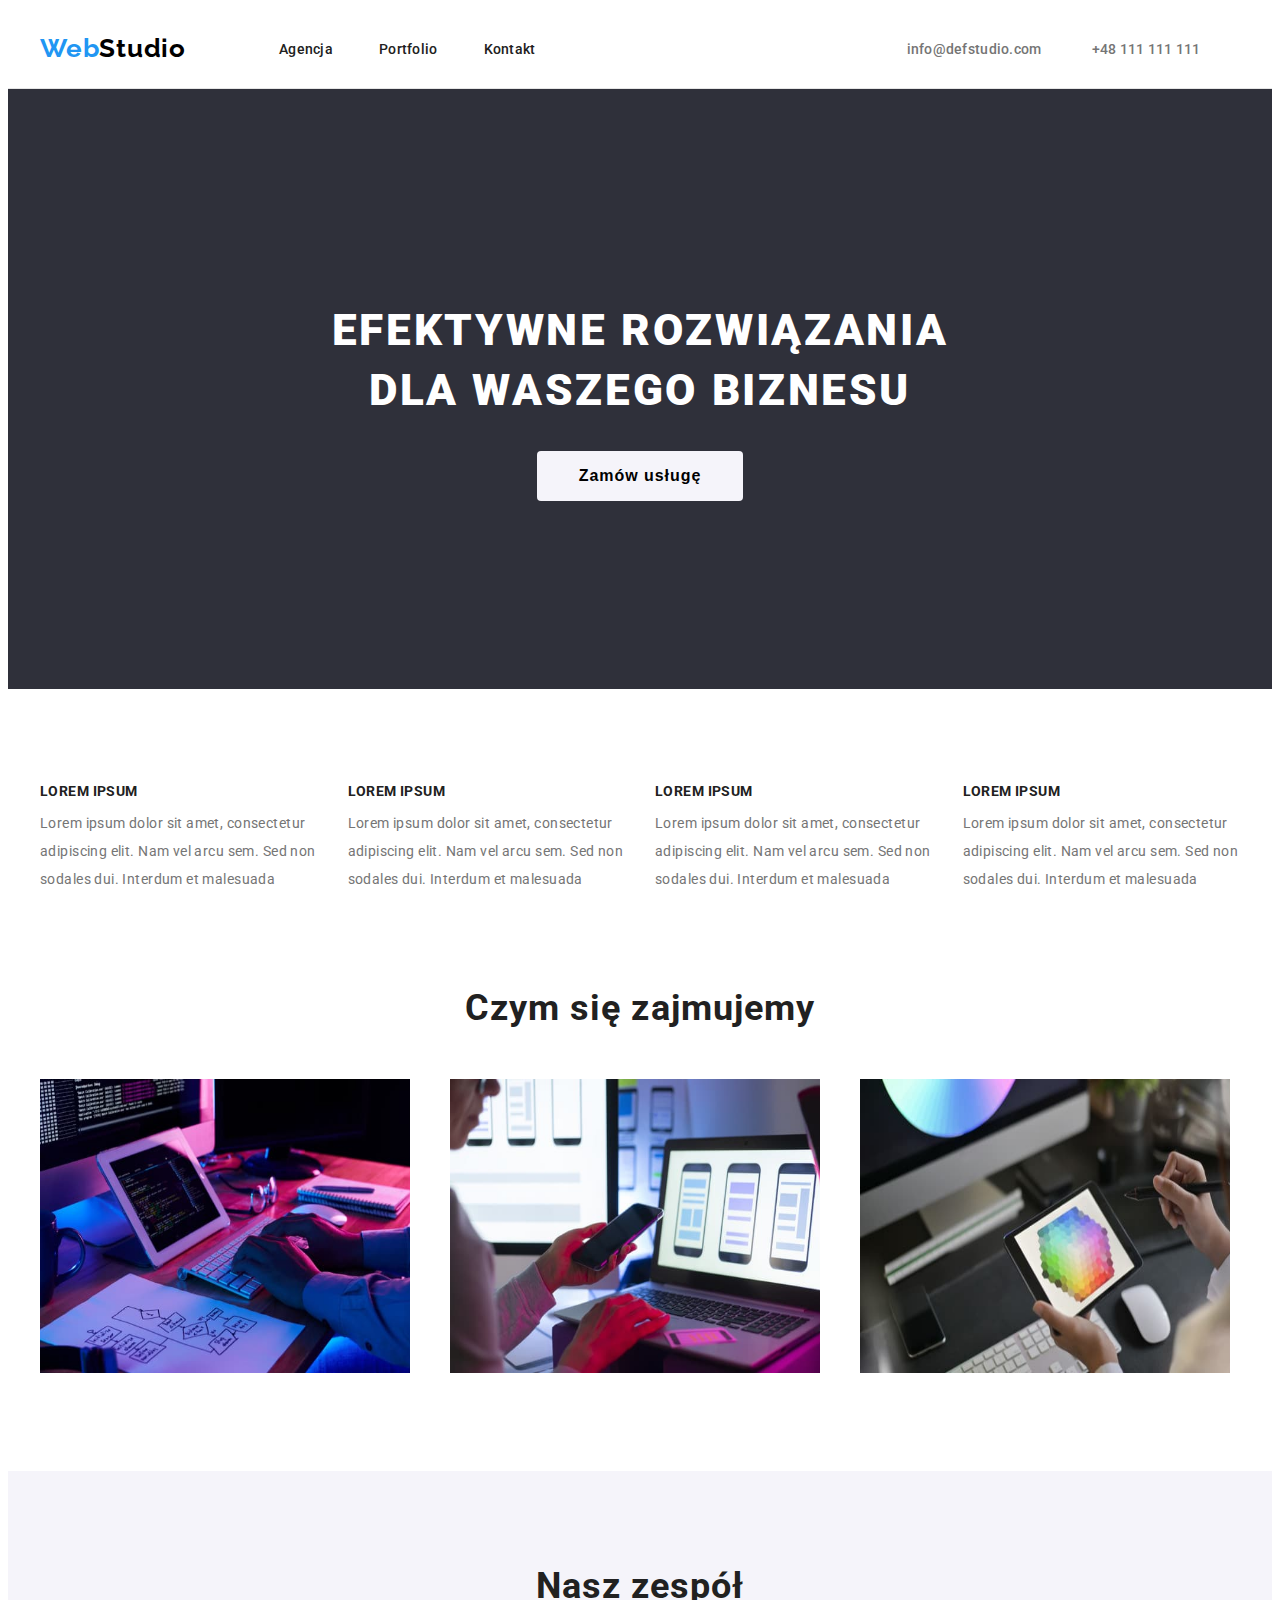
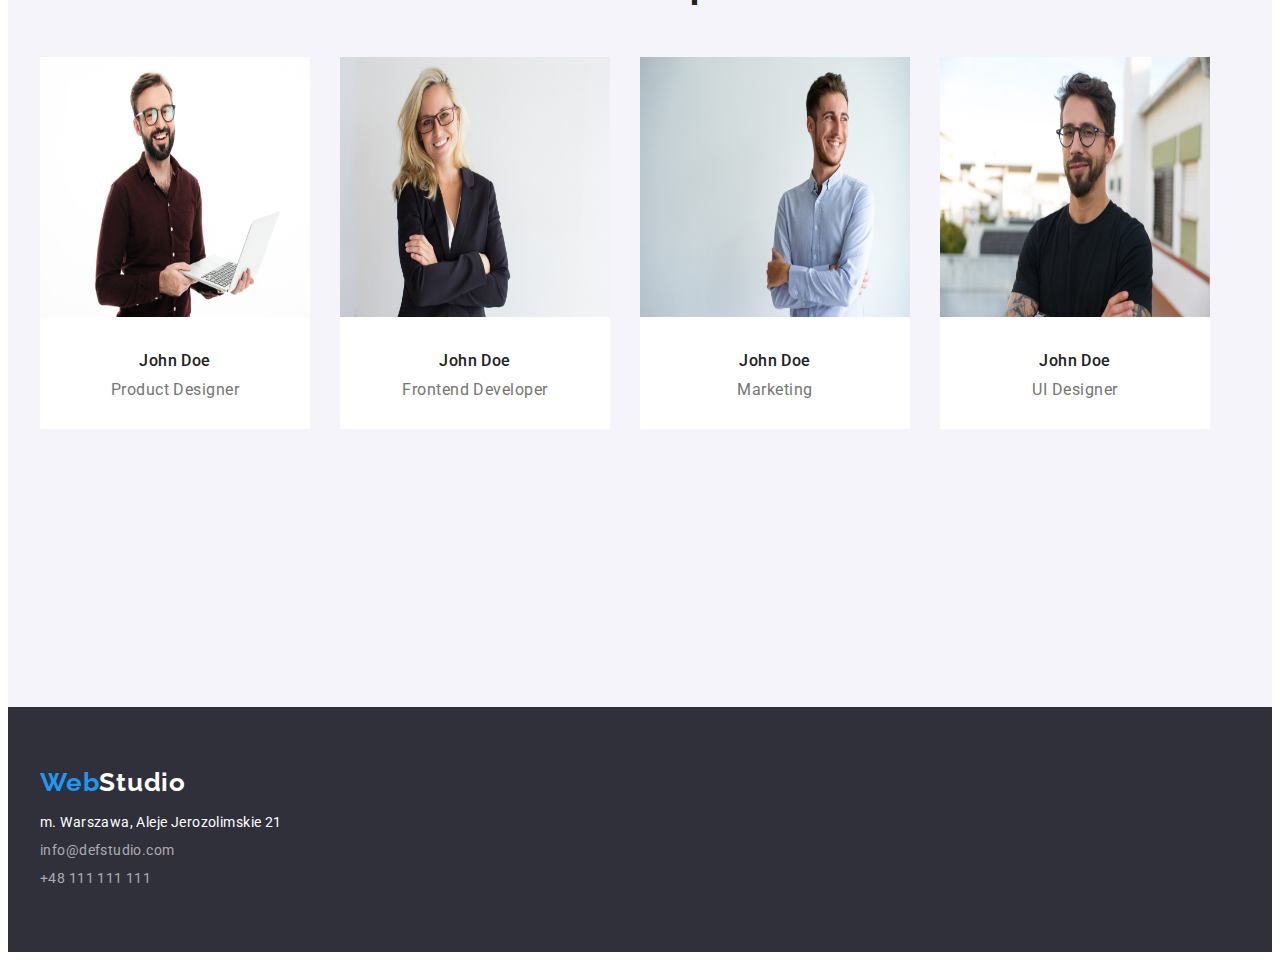
==== index.html @ e66262eb "feat: init" ====
<!DOCTYPE html>
<html lang="pl">
  <head>
    <meta charset="UTF-8" />
    <meta http-equiv="X-UA-Compatible" content="IE=edge" />
    <meta name="viewport" content="width=device-width, initial-scale=1.0" />
    <link rel="preconnect" href="https://fonts.googleapis.com" />
    <link rel="preconnect" href="https://fonts.gstatic.com" crossorigin />
    <link
      href="https://fonts.googleapis.com/css2?family=Raleway:wght@700&family=Roboto:wght@400;500;700;900&display=swap"
      rel="stylesheet"
    />
    <link
      rel="stylesheet"
      href="https://cdnjs.cloudflare.com/ajax/libs/modern-normalize/1.1.0/modern-normalize.min.css"
      integrity="sha512-wpPYUAdjBVSE4KJnH1VR1HeZfpl1ub8YT/NKx4PuQ5NmX2tKuGu6U/JRp5y+Y8XG2tV+wKQpNHVUX03MfMFn9Q=="
      crossorigin="anonymous"
      referrerpolicy="no-referrer"
    />
    <link rel="stylesheet" href="./css/styles.css" />
    <title>HTML i CSS - Trzecie zadanie domowe</title>
  </head>
  <body>
    <!-- Nagłówek -->
    <header>
      <div class="container container-header">
        <a class="logo non-decoration" href="index.html"
          ><span>Web</span><span class="logo-second-part">Studio</span></a
        >

        <nav>
          <ul class="main-menu">
            <li class="item"><a class="link non-decoration" href="">Agencja</a></li>
            <li class="item">
              <a class="link non-decoration" href="portfolio.html">Portfolio</a>
            </li>
            <li class="item"><a class="link non-decoration" href="">Kontakt</a></li>
          </ul>
        </nav>
        <ul class="header-phone-email">
          <li class="item">
            <a class="link non-decoration" href="mailto:info@devstudio.com">info@defstudio.com</a>
          </li>
          <li class="item">
            <a class="link non-decoration" href="tel:+48111111111">+48 111 111 111</a>
          </li>
        </ul>
      </div>
    </header>

    <main>
      <!-- Sekcja główna -->
      <section class="section container-solutions">
        <div class="container">
          <div class="solutions-text-field">
            <h1 class="for-your-business">EFEKTYWNE ROZWIĄZANIA DLA WASZEGO BIZNESU</h1>
          </div>
          <button class="button-zu" type="button">Zamów usługę</button>
        </div>
      </section>
      <section class="section">
        <div class="container">
          <!-- Nasze atuty-->
          <ul class="description gird-solutions">
            <li class="item">
              <h3 class="points-description">Lorem ipsum</h3>
              <p>
                Lorem ipsum dolor sit amet, consectetur adipiscing elit. Nam vel arcu sem. Sed non
                sodales dui. Interdum et malesuada
              </p>
            </li>
            <li class="item">
              <h3 class="points-description">Lorem ipsum</h3>
              <p>
                Lorem ipsum dolor sit amet, consectetur adipiscing elit. Nam vel arcu sem. Sed non
                sodales dui. Interdum et malesuada
              </p>
            </li>
            <li class="item">
              <h3 class="points-description">Lorem ipsum</h3>
              <p>
                Lorem ipsum dolor sit amet, consectetur adipiscing elit. Nam vel arcu sem. Sed non
                sodales dui. Interdum et malesuada
              </p>
            </li>
            <li class="item">
              <h3 class="points-description">Lorem ipsum</h3>
              <p>
                Lorem ipsum dolor sit amet, consectetur adipiscing elit. Nam vel arcu sem. Sed non
                sodales dui. Interdum et malesuada
              </p>
            </li>
          </ul>
        </div>
      </section>
      <!-- Czym się zajmujemy -->
      <section class="section container-what-we-do">
        <div class="container">
          <h2 class="our-team-and-what-we-do">Czym się zajmujemy</h2>
          <ul class="gird-what-we-do">
            <li class="item">
              <img
                src="images/tablet-keyboard.jpg"
                alt="zdjęcie osoby piszącej na bezprzewodowej klawiaturze podłączonej do tableta"
                width="370"
                height="294"
              />
            </li>
            <li class="item">
              <img
                src="images/laptop-and-phone.jpg"
                alt="zdjęcie osoby siedzącej przed komputerem i patrzącej w ekran telefonu komórkowego"
                width="370"
                height="294"
              />
            </li>
            <li class="item">
              <img
                src="images/tablet.jpg"
                alt="zdjęcie osoby trzymającej tablet"
                width="370"
                height="294"
              />
            </li>
          </ul>
        </div>
      </section>
      <!-- Nasz zespół -->
      <section class="section container-our-team">
        <div class="container">
          <h2 class="our-team-and-what-we-do">Nasz zespół</h2>
          <ul class="team-members-specialties gird-our-team">
            <li class="item">
              <figure class="m-zero">
                <img
                  src="images/photo-product-designer.jpg"
                  alt="zdjęcie pierwszego członka zespołu"
                  width="270"
                  height="260"
                />
                <figcaption>
                  <h4 class="names-team-members">John Doe</h4>
                  <p class="names-team-members-descirption">Product Designer</p>
                </figcaption>
              </figure>
            </li>
            <li class="item">
              <figure class="m-zero">
                <img
                  src="images/photo-frontend-developer.jpg"
                  alt="zdjęcie drugiego członka zespołu"
                  width="270"
                  height="260"
                />
                <figcaption>
                  <h4 class="names-team-members">John Doe</h4>
                  <p class="names-team-members-descirption">Frontend Developer</p>
                </figcaption>
              </figure>
            </li>
            <li class="item">
              <figure class="m-zero">
                <img
                  src="images/photo-marketing.jpg"
                  alt="zdjęcie trzeciego członka zespołu"
                  width="270"
                  height="260"
                />
                <figcaption>
                  <h4 class="names-team-members">John Doe</h4>
                  <p class="names-team-members-descirption">Marketing</p>
                </figcaption>
              </figure>
            </li>
            <li class="item">
              <figure class="m-zero">
                <img
                  src="images/photo-ui-designer.jpg"
                  alt="zdjęcie czwartego członka zespołu"
                  width="270"
                  height="260"
                />
                <figcaption>
                  <h4 class="names-team-members">John Doe</h4>
                  <p class="names-team-members-descirption">UI Designer</p>
                </figcaption>
              </figure>
            </li>
          </ul>
        </div>
      </section>
    </main>
    <!-- Stopka -->
    <footer class="footer-container">
      <div class="container">
        <a class="logo non-decoration" href="index.html"
          ><span>Web</span><span class="logo-second-part-alternative">Studio</span></a
        >

        <address class="address-footer">
          <p>m. Warszawa, Aleje Jerozolimskie 21</p>
          <ul class="footer-phone-email">
            <li>
              <p>
                <a class="link non-decoration" href="mailto:info@devstudio.com"
                  >info@defstudio.com</a
                >
              </p>
            </li>
            <li>
              <p><a class="link non-decoration" href="tel:+48111111111">+48 111 111 111</a></p>
            </li>
          </ul>
        </address>
      </div>
    </footer>
  </body>
</html>
---- css/styles.css ----
:root {
  --primary-color: #212121;
  --bg: #2f303a;
  --bg-second: #f5f4fa;
  --highlight: #ffffff;
  --lowlight: #000000;
  --logo-first-part-color: #2196f3;
  --logo-second-part-color: var(--lowlight);
  --logo-second-part-color-alternative: var(--highlight);
  --hover-color: var(--logo-first-part-color);
  --focus-color: var(--logo-first-part-color);
  --desciption: #757575;
  --phone-mail-header-color: var(--desciption);
  --phone-mail-foother-color: rgba(255, 255, 255, 0.6);
  --button-shadow: rgba(0, 0, 0, 0.15);
  --box-shadow-1: rgba(0, 0, 0, 0.1);
  --box-shadow-2: rgba(0, 0, 0, 0.08);
  --box-shadow-3: rgba(0, 0, 0, 0.12);
  --bg-inside-button: var(--bg-second);
}

body {
  font-family: 'Roboto', 'Arial', sans-serif;
  color: var(--primary-color);
}

p {
  margin: 0 auto;
  padding: 0;
}
h1 {
  margin: 0 auto;
  padding: 0;
}
h2 {
  margin: 0 auto;
  padding: 0;
}
h3 {
  margin: 0 auto;
  padding: 0;
}
h4 {
  margin: 0 auto;
  padding: 0;
}
h5 {
  margin: 0 auto;
  padding: 0;
}
ul {
  margin: 0;
  padding: 0;
  list-style: none;
}
header {
  border-bottom: 1px solid #e5e5e5;
}
.m-zero {
  margin: 0;
}

.container {
  max-width: 1200px;
  margin: 0 auto;
}

.section {
  padding: 94px 0;
}

.container-header {
  display: flex;
  align-items: center;
  height: 80px;
}

.container-solutions {
  padding-top: 212px;
  padding-bottom: 188px;
  background: var(--bg);
}

.container-what-we-do {
  padding-top: 0;
}
.container-our-team {
  background: var(--bg-second);
  height: 648px;
}

.container-portfolio {
  padding-top: 50px;
}

.footer-container {
  background: var(--bg);
  padding: 60px 0;
}

/* usunięcie podkreśleń w odnośnikach */
.non-decoration {
  text-decoration: none;
}

/* definicja czcionki napisu WebStudio oraz barwy pierwszej cześci tego napisu */
.logo {
  font-family: 'Raleway';
  font-style: normal;
  font-weight: 700;
  font-size: 26px;
  line-height: 1.192;
  letter-spacing: 0.03em;
  color: var(--logo-first-part-color);
}

/* definicja barwy drugiej cześci napisu WebStudio umieszczonego w nagłówku strony */
.logo-second-part {
  color: var(--logo-second-part-color);
}

/* definicja barwy drugiej cześci napisu WebStudio umieszczonego w stopce strony */
.logo-second-part-alternative {
  color: var(--logo-second-part-color-alternative);
}

.main-menu {
  display: flex;
  margin-left: 93px;
}

.main-menu > .item:not(:last-child) {
  margin-right: 46px;
}

.portfolio-menu {
  display: flex;
  margin-top: 174px;
  justify-content: center;
}
.portfolio-menu > .item:not(:last-child) {
  margin-right: 8px;
}

/* kolorystyka linków w nawigacji */
.main-menu .link {
  font-weight: 500;
  font-size: 14px;
  line-height: 1.143;
  letter-spacing: 0.02em;
  color: var(--primary-color);
}
.main-menu .link:hover {
  color: var(--hover-color);
}
.main-menu .link:focus {
  color: var(--focus-color);
}

.header-phone-email {
  display: flex;
  margin-left: 371px;
}
.header-phone-email > .item:not(:last-child) {
  margin-right: 50px;
}

.solutions-text-field {
  max-width: 696px;
  display: block;
  margin: 0 auto;
}

.gird-solutions {
  list-style: none;
  padding: 0;
  display: flex;
  flex-wrap: wrap;
  gap: 30px;
}

.gird-solutions .item {
  flex-basis: calc((100% - 3 * 30px) / 4);
}
.gird-what-we-do {
  list-style: none;
  padding: 0;
  display: flex;
  flex-wrap: wrap;
  gap: 30px;
  margin-top: 50px;
}

.gird-what-we-do .item {
  flex-basis: calc((100% - 2 * 30px) / 3);
}

.gird-our-team {
  list-style: none;
  padding: 0;
  display: flex;
  flex-wrap: wrap;
  gap: 30px;
  margin-top: 50px;
}

.gird-our-team .item {
  flex-basis: calc((100% - 3 * 30px) / 4);
  max-width: 270px;
}

.gird-porfolio {
  list-style: none;
  padding: 0;
  display: flex;
  flex-wrap: wrap;
  gap: 30px;
}

.gird-portfolio .item {
  flex-basis: calc((100% - 2 * 30px) / 3);
  max-width: 370px;
}

/* definicja czcionki telefonu i e-maila w nagłówku strony */
.header-phone-email .link {
  font-weight: 500;
  font-size: 14px;
  line-height: 1.143;
  letter-spacing: 0.02em;
  color: var(--phone-mail-header-color);
}
/* reakcja linków telefon i e-mail w nagłówku strony */
.header-phone-email .link:hover {
  color: var(--hover-color);
}
.header-phone-email .link:focus {
  color: var(--focus-color);
}

/* kolorystyka linków telefon i e-mail w stopce strony */
.footer-phone-email .link {
  color: var(--phone-mail-foother-color);
}
.footer-phone-email .link:hover {
  color: var(--hover-color);
}
.footer-phone-email .link:focus {
  color: var(--focus-color);
}

/* definicje czcionek do opisów */
.description {
  font-size: 14px;
  line-height: 2;
  letter-spacing: 0.03em;
  color: var(--desciption);
}

.team-members-specialties {
  font-size: 16px;
  line-height: 1.188;
  text-align: center;
  letter-spacing: 0.03em;
  color: var(--desciption);
}
.team-members-specialties .item {
  background: var(--highlight);
}

.portfolio-type-project {
  font-size: 16px;
  line-height: 1.875;
  letter-spacing: 0.03em;
  color: var(--desciption);
}
.portfolio-type-project .item {
  border-bottom: 1px solid #eeeeee;
}
/* tło wykorzystywane na stronie głównej i stopce */
.background {
  background: var(--bg);
}
.background-second {
  background: var(--bg-second);
}
/* definicja przycisku "Zamów usługę" */
.button-zu {
  background-color: var(--bg-inside-button);
  border: none;
  padding: 10px 42px;
  text-align: center;
  font-weight: 700;
  font-size: 16px;
  line-height: 1.875;
  letter-spacing: 0.06em;
  border-radius: 4px;
  cursor: pointer;
  display: block;
  margin: 30px auto 0px;
}
.button-zu:hover {
  background: var(--hover-color);
  box-shadow: 0px 4px 4px var(--button-shadow);
  color: var(--highlight);
}
.button-zu:focus {
  background: var(--focus-color);
  box-shadow: 0px 4px 4px var(--button-shadow);
  color: var(--highlight);
}

/* definicja czcionki użytej w filtrze "Porfolio" */
.button-po {
  background-color: var(--bg-inside-button);
  border: none;
  padding: 6px 22px;
  text-align: center;
  font-weight: 500;
  font-size: 16px;
  line-height: 1.625;
  letter-spacing: 0.03em;
  border-radius: 4px;
  cursor: pointer;
}
.button-po:hover {
  background: var(--hover-color);
  box-shadow: 0px 3px 1px var(--box-shadow-1), 0px 1px 2px var(--box-shadow-2),
    0px 2px 2px var(--box-shadow-3);
  color: var(--highlight);
}
.button-po:focus {
  background: var(--focus-color);
  box-shadow: 0px 3px 1px var(--box-shadow-1), 0px 1px 2px var(--box-shadow-2),
    0px 2px 2px var(--box-shadow-3);
  color: var(--highlight);
}

/* ustawienia użytych na stronie nagłówków */
.for-your-business {
  font-weight: 900;
  font-size: 44px;
  line-height: 1.363;
  text-align: center;
  letter-spacing: 0.06em;
  text-transform: uppercase;
  color: var(--highlight);
}
.our-team-and-what-we-do {
  font-weight: 700;
  font-size: 36px;
  line-height: 1.167;
  text-align: center;
  letter-spacing: 0.03em;
}
.points-description {
  font-weight: 700;
  font-size: 14px;
  line-height: 1.143;
  letter-spacing: 0.03em;
  text-transform: uppercase;
  color: var(--primary-color);
  margin-bottom: 10px;
}
.names-team-members {
  font-weight: 500;
  font-size: 16px;
  line-height: 1.188;
  text-align: center;
  letter-spacing: 0.03em;
  color: var(--primary-color);
  margin-top: 30px;
}

.names-team-members-descirption {
  margin: 10px auto 30px;
}

.portfolio-name-project {
  font-weight: 700;
  font-size: 18px;
  line-height: 2;
  letter-spacing: 0.06em;
  color: var(--primary-color);
  margin: 20px 24px 0px;
}

.portfolio-project-description {
  margin: 4px 24px 20px;
}

/* parametry danych adresowych w stopce */
.address-footer {
  font-style: normal;
  font-size: 14px;
  line-height: 2;
  letter-spacing: 0.03em;
  color: var(--highlight);
  margin-top: 10px;
}
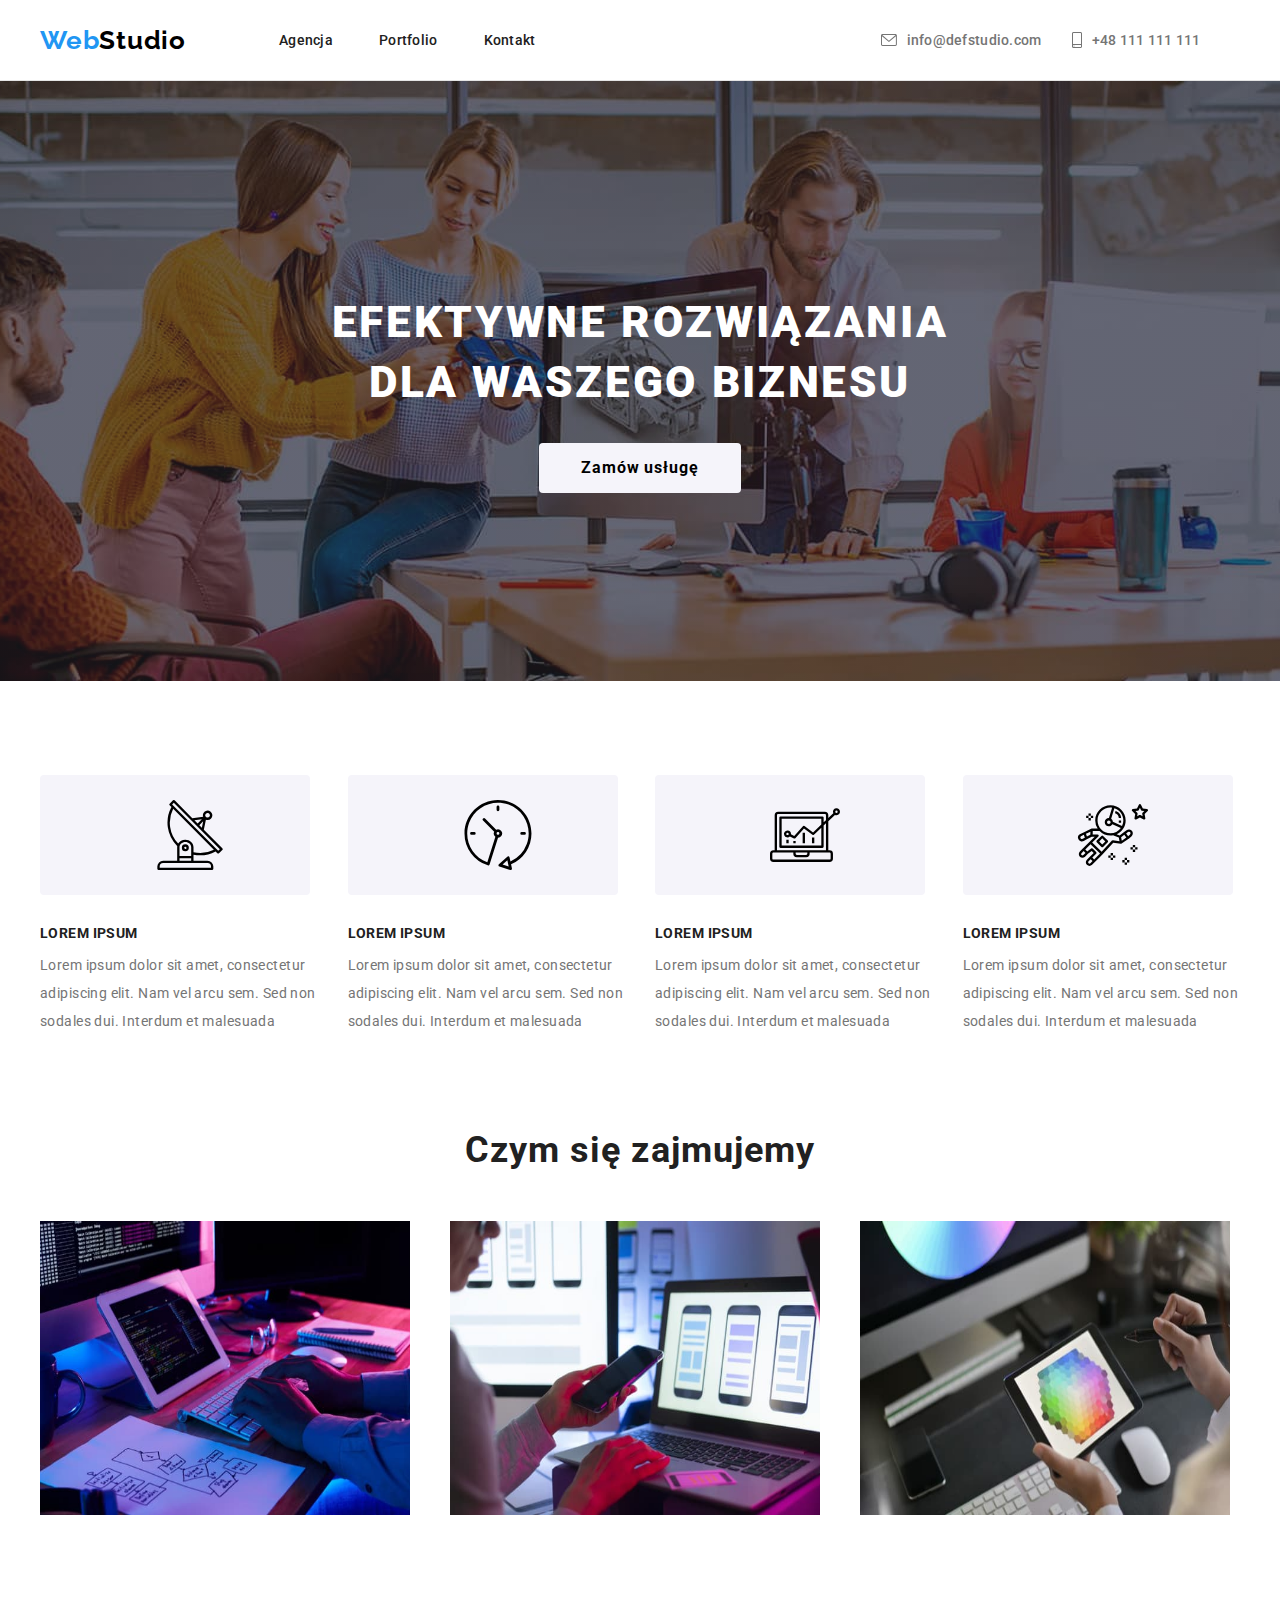
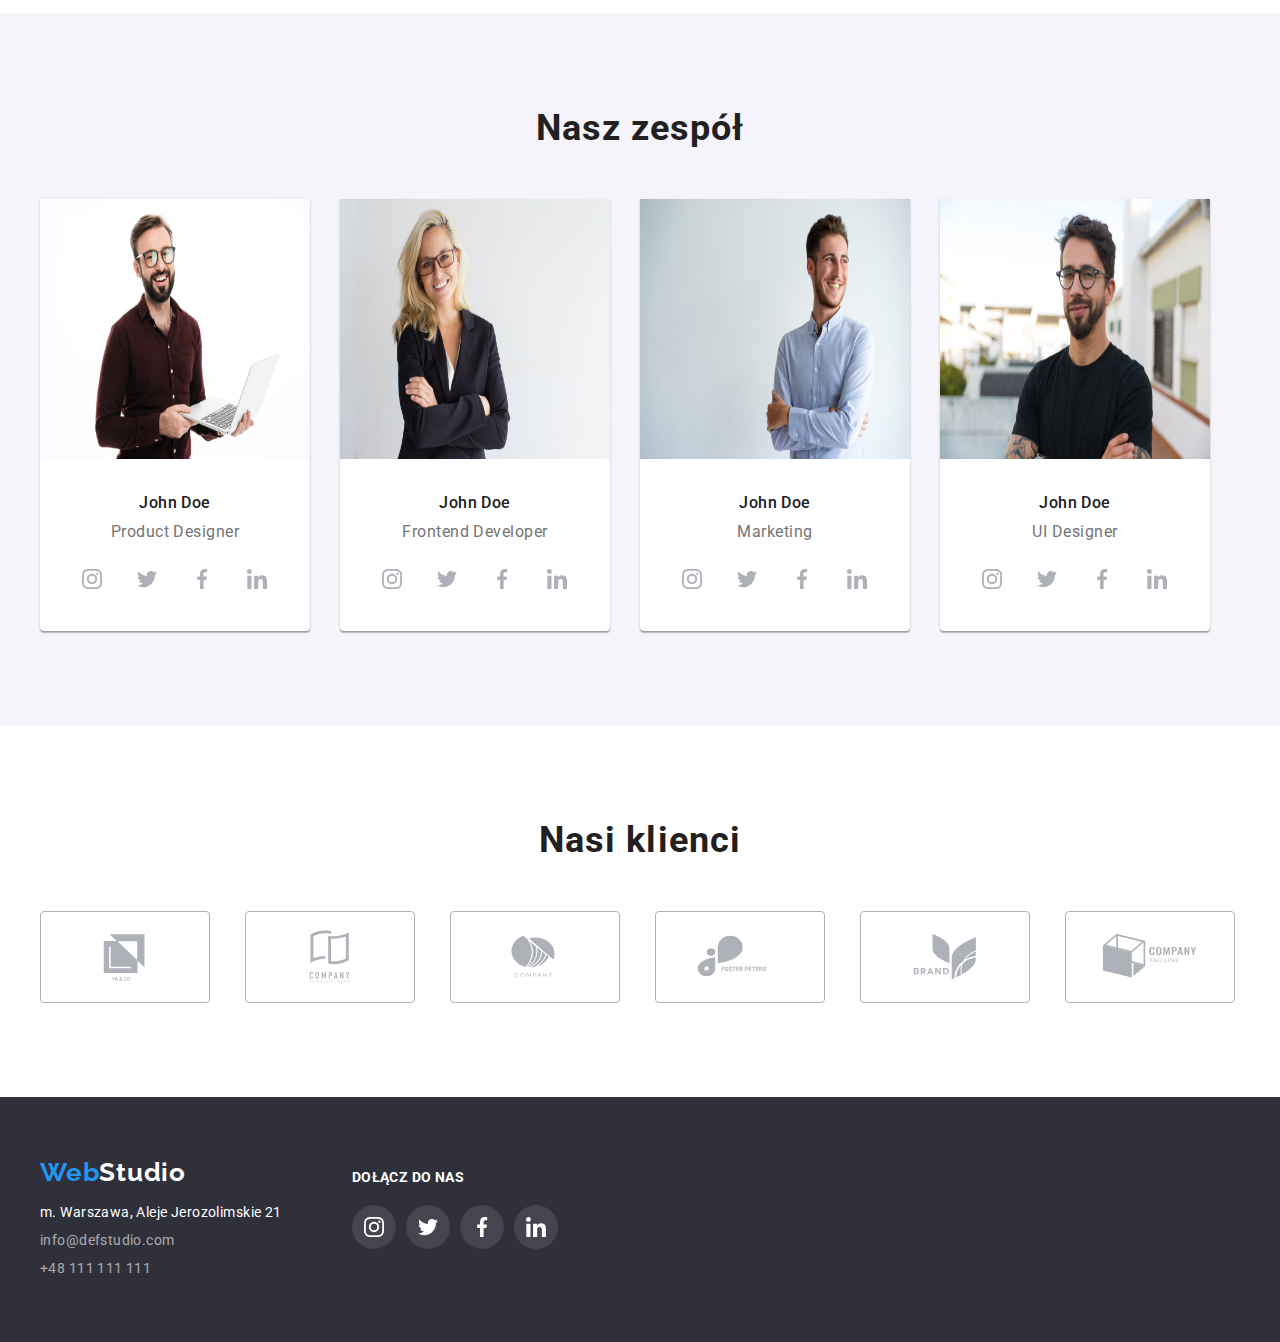
==== commit ede801ef: "final" ====
--- a/index.html
+++ b/index.html
@@ -10,15 +10,9 @@
       href="https://fonts.googleapis.com/css2?family=Raleway:wght@700&family=Roboto:wght@400;500;700;900&display=swap"
       rel="stylesheet"
     />
-    <link
-      rel="stylesheet"
-      href="https://cdnjs.cloudflare.com/ajax/libs/modern-normalize/1.1.0/modern-normalize.min.css"
-      integrity="sha512-wpPYUAdjBVSE4KJnH1VR1HeZfpl1ub8YT/NKx4PuQ5NmX2tKuGu6U/JRp5y+Y8XG2tV+wKQpNHVUX03MfMFn9Q=="
-      crossorigin="anonymous"
-      referrerpolicy="no-referrer"
-    />
+    <link rel="stylesheet" href="./css/modern-normalize.min.css" />
     <link rel="stylesheet" href="./css/styles.css" />
-    <title>HTML i CSS - Trzecie zadanie domowe</title>
+    <title>HTML i CSS - Czwarte zadanie domowe</title>
   </head>
   <body>
     <!-- Nagłówek -->
@@ -39,15 +33,22 @@
         </nav>
         <ul class="header-phone-email">
           <li class="item">
-            <a class="link non-decoration" href="mailto:info@devstudio.com">info@defstudio.com</a>
+            <a class="link non-decoration" href="mailto:info@devstudio.com"
+              ><svg class="icon-smartphone-envelope" width="16px" height="12px">
+                <use href="./images/icons.svg#icon-envelope"></use></svg
+              >info@defstudio.com</a
+            >
           </li>
           <li class="item">
-            <a class="link non-decoration" href="tel:+48111111111">+48 111 111 111</a>
+            <a class="link non-decoration" href="tel:+48111111111"
+              ><svg class="icon-smartphone-envelope" width="10px" height="16px">
+                <use href="./images/icons.svg#icon-smartphone"></use></svg
+              >+48 111 111 111</a
+            >
           </li>
         </ul>
       </div>
     </header>
-
     <main>
       <!-- Sekcja główna -->
       <section class="section container-solutions">
@@ -63,6 +64,11 @@
           <!-- Nasze atuty-->
           <ul class="description gird-solutions">
             <li class="item">
+              <div class="box-points-description">
+                <svg widht="65.32" height="70">
+                  <use href="./images/icons.svg#icon-antenna"></use>
+                </svg>
+              </div>
               <h3 class="points-description">Lorem ipsum</h3>
               <p>
                 Lorem ipsum dolor sit amet, consectetur adipiscing elit. Nam vel arcu sem. Sed non
@@ -70,6 +76,11 @@
               </p>
             </li>
             <li class="item">
+              <div class="box-points-description">
+                <svg widht="70" height="70">
+                  <use href="./images/icons.svg#icon-clock"></use>
+                </svg>
+              </div>
               <h3 class="points-description">Lorem ipsum</h3>
               <p>
                 Lorem ipsum dolor sit amet, consectetur adipiscing elit. Nam vel arcu sem. Sed non
@@ -77,6 +88,11 @@
               </p>
             </li>
             <li class="item">
+              <div class="box-points-description">
+                <svg widht="70" height="70">
+                  <use href="./images/icons.svg#icon-computer"></use>
+                </svg>
+              </div>
               <h3 class="points-description">Lorem ipsum</h3>
               <p>
                 Lorem ipsum dolor sit amet, consectetur adipiscing elit. Nam vel arcu sem. Sed non
@@ -84,6 +100,11 @@
               </p>
             </li>
             <li class="item">
+              <div class="box-points-description">
+                <svg widht="70" height="70">
+                  <use href="./images/icons.svg#icon-astronaut"></use>
+                </svg>
+              </div>
               <h3 class="points-description">Lorem ipsum</h3>
               <p>
                 Lorem ipsum dolor sit amet, consectetur adipiscing elit. Nam vel arcu sem. Sed non
@@ -143,6 +164,40 @@
                   <p class="names-team-members-descirption">Product Designer</p>
                 </figcaption>
               </figure>
+              <ul class="our-team-contact">
+                <li class="item">
+                  <a class="link" href="instagram">
+                    <div class="contact-team-icon-circle">
+                      <svg class="icon-sm-our-team" width="20" height="20">
+                        <use href="./images/icons.svg#icon-instagram"></use>
+                      </svg></div
+                  ></a>
+                </li>
+                <li class="item">
+                  <a class="link" href="twitter">
+                    <div class="contact-team-icon-circle">
+                      <svg class="icon-sm-our-team" width="20" height="20">
+                        <use href="./images/icons.svg#icon-twitter"></use>
+                      </svg></div
+                  ></a>
+                </li>
+                <li class="item">
+                  <a class="link" href="facebook">
+                    <div class="contact-team-icon-circle">
+                      <svg class="icon-sm-our-team" width="20" height="20">
+                        <use href="./images/icons.svg#icon-facebook"></use>
+                      </svg></div
+                  ></a>
+                </li>
+                <li class="item">
+                  <a class="link" href="linkedin">
+                    <div class="contact-team-icon-circle">
+                      <svg class="icon-sm-our-team" width="20" height="20">
+                        <use href="./images/icons.svg#icon-linkedin"></use>
+                      </svg></div
+                  ></a>
+                </li>
+              </ul>
             </li>
             <li class="item">
               <figure class="m-zero">
@@ -157,6 +212,40 @@
                   <p class="names-team-members-descirption">Frontend Developer</p>
                 </figcaption>
               </figure>
+              <ul class="our-team-contact">
+                <li class="item">
+                  <a class="link" href="instagram">
+                    <div class="contact-team-icon-circle">
+                      <svg class="icon-sm-our-team" width="20" height="20">
+                        <use href="./images/icons.svg#icon-instagram"></use>
+                      </svg></div
+                  ></a>
+                </li>
+                <li class="item">
+                  <a class="link" href="twitter">
+                    <div class="contact-team-icon-circle">
+                      <svg class="icon-sm-our-team" width="20" height="20">
+                        <use href="./images/icons.svg#icon-twitter"></use>
+                      </svg></div
+                  ></a>
+                </li>
+                <li class="item">
+                  <a class="link" href="facebook">
+                    <div class="contact-team-icon-circle">
+                      <svg class="icon-sm-our-team" width="20" height="20">
+                        <use href="./images/icons.svg#icon-facebook"></use>
+                      </svg></div
+                  ></a>
+                </li>
+                <li class="item">
+                  <a class="link" href="linkedin">
+                    <div class="contact-team-icon-circle">
+                      <svg class="icon-sm-our-team" width="20" height="20">
+                        <use href="./images/icons.svg#icon-linkedin"></use>
+                      </svg></div
+                  ></a>
+                </li>
+              </ul>
             </li>
             <li class="item">
               <figure class="m-zero">
@@ -171,6 +260,40 @@
                   <p class="names-team-members-descirption">Marketing</p>
                 </figcaption>
               </figure>
+              <ul class="our-team-contact">
+                <li class="item">
+                  <a class="link" href="instagram">
+                    <div class="contact-team-icon-circle">
+                      <svg class="icon-sm-our-team" width="20" height="20">
+                        <use href="./images/icons.svg#icon-instagram"></use>
+                      </svg></div
+                  ></a>
+                </li>
+                <li class="item">
+                  <a class="link" href="twitter">
+                    <div class="contact-team-icon-circle">
+                      <svg class="icon-sm-our-team" width="20" height="20">
+                        <use href="./images/icons.svg#icon-twitter"></use>
+                      </svg></div
+                  ></a>
+                </li>
+                <li class="item">
+                  <a class="link" href="facebook">
+                    <div class="contact-team-icon-circle">
+                      <svg class="icon-sm-our-team" width="20" height="20">
+                        <use href="./images/icons.svg#icon-facebook"></use>
+                      </svg></div
+                  ></a>
+                </li>
+                <li class="item">
+                  <a class="link" href="linkedin">
+                    <div class="contact-team-icon-circle">
+                      <svg class="icon-sm-our-team" width="20" height="20">
+                        <use href="./images/icons.svg#icon-linkedin"></use>
+                      </svg></div
+                  ></a>
+                </li>
+              </ul>
             </li>
             <li class="item">
               <figure class="m-zero">
@@ -185,6 +308,96 @@
                   <p class="names-team-members-descirption">UI Designer</p>
                 </figcaption>
               </figure>
+              <ul class="our-team-contact">
+                <li class="item">
+                  <a class="link" href="instagram">
+                    <div class="contact-team-icon-circle">
+                      <svg class="icon-sm-our-team" width="20" height="20">
+                        <use href="./images/icons.svg#icon-instagram"></use>
+                      </svg></div
+                  ></a>
+                </li>
+                <li class="item">
+                  <a class="link" href="twitter">
+                    <div class="contact-team-icon-circle">
+                      <svg class="icon-sm-our-team" width="20" height="20">
+                        <use href="./images/icons.svg#icon-twitter"></use>
+                      </svg></div
+                  ></a>
+                </li>
+                <li class="item">
+                  <a class="link" href="facebook">
+                    <div class="contact-team-icon-circle">
+                      <svg class="icon-sm-our-team" width="20" height="20">
+                        <use href="./images/icons.svg#icon-facebook"></use>
+                      </svg></div
+                  ></a>
+                </li>
+                <li class="item">
+                  <a class="link" href="linkedin">
+                    <div class="contact-team-icon-circle">
+                      <svg class="icon-sm-our-team" width="20" height="20">
+                        <use href="./images/icons.svg#icon-linkedin"></use>
+                      </svg></div
+                  ></a>
+                </li>
+              </ul>
+            </li>
+          </ul>
+        </div>
+      </section>
+      <!-- Nasi klienci -->
+      <section class="section">
+        <div class="container">
+          <h2 class="our-team-and-what-we-do">Nasi klienci</h2>
+          <ul class="gird-our-clients">
+            <li class="item">
+              <a class="link" href=""
+                ><div class="box-our-clients">
+                  <svg class="icon-our-clients" width="106" height="64">
+                    <use href="./images/icons.svg#icon-logo1"></use>
+                  </svg></div
+              ></a>
+            </li>
+            <li class="item">
+              <a class="link" class="link" href="">
+                <div class="box-our-clients">
+                  <svg class="icon-our-clients" width="106" height="64">
+                    <use href="./images/icons.svg#icon-logo2"></use>
+                  </svg></div
+              ></a>
+            </li>
+            <li class="item">
+              <a class="link" href="">
+                <div class="box-our-clients">
+                  <svg class="icon-our-clients" width="106" height="64">
+                    <use href="./images/icons.svg#icon-logo3"></use>
+                  </svg></div
+              ></a>
+            </li>
+            <li class="item">
+              <a class="link" href="">
+                <div class="box-our-clients">
+                  <svg class="icon-our-clients" width="106" height="64">
+                    <use href="./images/icons.svg#icon-logo4"></use>
+                  </svg></div
+              ></a>
+            </li>
+            <li class="item">
+              <a class="link" href="">
+                <div class="box-our-clients">
+                  <svg class="icon-our-clients" width="106" height="64">
+                    <use href="./images/icons.svg#icon-logo5"></use>
+                  </svg></div
+              ></a>
+            </li>
+            <li class="item">
+              <a class="link" href="">
+                <div class="box-our-clients">
+                  <svg class="icon-our-clients" width="106" height="64">
+                    <use href="./images/icons.svg#icon-logo6"></use>
+                  </svg></div
+              ></a>
             </li>
           </ul>
         </div>
@@ -192,27 +405,66 @@
     </main>
     <!-- Stopka -->
     <footer class="footer-container">
-      <div class="container">
-        <a class="logo non-decoration" href="index.html"
-          ><span>Web</span><span class="logo-second-part-alternative">Studio</span></a
-        >
+      <section class="container footer-flex">
+        <div>
+          <a class="logo non-decoration" href="index.html"
+            ><span>Web</span><span class="logo-second-part-alternative">Studio</span></a
+          >
 
-        <address class="address-footer">
-          <p>m. Warszawa, Aleje Jerozolimskie 21</p>
-          <ul class="footer-phone-email">
-            <li>
-              <p>
-                <a class="link non-decoration" href="mailto:info@devstudio.com"
-                  >info@defstudio.com</a
-                >
-              </p>
-            </li>
-            <li>
-              <p><a class="link non-decoration" href="tel:+48111111111">+48 111 111 111</a></p>
-            </li>
-          </ul>
-        </address>
-      </div>
+          <address class="address-footer">
+            <p>m. Warszawa, Aleje Jerozolimskie 21</p>
+            <ul class="footer-phone-email">
+              <li>
+                <p>
+                  <a class="link non-decoration" href="mailto:info@devstudio.com"
+                    >info@defstudio.com</a
+                  >
+                </p>
+              </li>
+              <li>
+                <p><a class="link non-decoration" href="tel:+48111111111">+48 111 111 111</a></p>
+              </li>
+            </ul>
+          </address>
+        </div>
+        <div class="join-to-us-section">
+          <p class="join-to-us">Dołącz do nas</p>
+          <ul class="join-to-us-contact">
+            <li class="item">
+              <a class="link" href="instagram">
+                <div class="join-to-us-icon-circle">
+                  <svg class="icon-white" width="20" height="20">
+                    <use href="./images/icons.svg#icon-instagram"></use>
+                  </svg></div
+              ></a>
+            </li>
+            <li class="item">
+              <a class="link" href="twitter">
+                <div class="join-to-us-icon-circle">
+                  <svg class="icon-white" width="20" height="20">
+                    <use href="./images/icons.svg#icon-twitter"></use>
+                  </svg></div
+              ></a>
+            </li>
+            <li class="item">
+              <a class="link" href="facebook">
+                <div class="join-to-us-icon-circle">
+                  <svg class="icon-white" width="20" height="20">
+                    <use href="./images/icons.svg#icon-facebook"></use>
+                  </svg></div
+              ></a>
+            </li>
+            <li class="item">
+              <a class="link" href="linkedin">
+                <div class="join-to-us-icon-circle">
+                  <svg class="icon-white" width="20" height="20">
+                    <use href="./images/icons.svg#icon-linkedin"></use>
+                  </svg></div
+              ></a>
+            </li>
+          </ul>
+        </div>
+      </section>
     </footer>
   </body>
 </html>
--- a/css/styles.css
+++ b/css/styles.css
@@ -76,9 +76,16 @@
 }
 
 .container-solutions {
+  margin: auto;
   padding-top: 212px;
   padding-bottom: 188px;
-  background: var(--bg);
+  background-image: linear-gradient(rgba(47, 48, 58, 0.4), rgba(47, 48, 58, 0.4)),
+    url('../images/background-image.jpg');
+  background-size: 100%;
+  max-width: 1600px;
+  background-position: center;
+  background-repeat: no-repeat;
+  background-size: auto;
 }
 
 .container-what-we-do {
@@ -86,7 +93,6 @@
 }
 .container-our-team {
   background: var(--bg-second);
-  height: 648px;
 }
 
 .container-portfolio {
@@ -159,10 +165,16 @@
 
 .header-phone-email {
   display: flex;
-  margin-left: 371px;
-}
+  margin-left: 345px;
+}
+
+.header-phone-email .link {
+  display: flex;
+  align-items: center;
+}
+
 .header-phone-email > .item:not(:last-child) {
-  margin-right: 50px;
+  margin-right: 30px;
 }
 
 .solutions-text-field {
@@ -231,11 +243,13 @@
   color: var(--phone-mail-header-color);
 }
 /* reakcja linków telefon i e-mail w nagłówku strony */
-.header-phone-email .link:hover {
+.header-phone-email > .item:hover * {
   color: var(--hover-color);
-}
-.header-phone-email .link:focus {
+  fill: var(--focus-color);
+}
+.header-phone-email > .link:focus * {
   color: var(--focus-color);
+  fill: var(--focus-color);
 }
 
 /* kolorystyka linków telefon i e-mail w stopce strony */
@@ -266,6 +280,9 @@
 }
 .team-members-specialties .item {
   background: var(--highlight);
+  border-radius: 0 0 4px 4px;
+  box-shadow: 0px 1px 3px rgba(0, 0, 0, 0.12), 0px 1px 1px rgba(0, 0, 0, 0.14),
+    0px 2px 1px rgba(0, 0, 0, 0.2);
 }
 
 .portfolio-type-project {
@@ -373,7 +390,7 @@
 }
 
 .names-team-members-descirption {
-  margin: 10px auto 30px;
+  margin: 10px auto 0px;
 }
 
 .portfolio-name-project {
@@ -389,6 +406,10 @@
   margin: 4px 24px 20px;
 }
 
+.portfolio-type-project .item:hover {
+  box-shadow: 0px 1px 1px rgba(0, 0, 0, 0.12), 0px 4px 4px rgba(0, 0, 0, 0.06),
+    1px 4px 6px rgba(0, 0, 0, 0.16);
+}
 /* parametry danych adresowych w stopce */
 .address-footer {
   font-style: normal;
@@ -398,3 +419,142 @@
   color: var(--highlight);
   margin-top: 10px;
 }
+
+.join-to-us {
+  font-weight: 700;
+  font-size: 14px;
+  line-height: 1.143;
+  letter-spacing: 0.03em;
+  text-transform: uppercase;
+  color: var(--highlight);
+  margin-bottom: 10px;
+}
+
+.icon-header {
+  margin-right: 10px;
+}
+.box-points-description {
+  background-color: var(--bg-second);
+  width: 270px;
+  height: 120px;
+  padding-top: 25px;
+  padding-bottom: 25px;
+  margin-bottom: 30px;
+  border-radius: 4px;
+}
+
+.our-team-contact {
+  display: flex;
+  margin-top: 16px;
+  margin-bottom: 30px;
+  justify-content: center;
+}
+
+.our-team-contact .link:hover * {
+  background-color: var(--hover-color);
+}
+.our-team-contact .link:focus * {
+  background-color: var(--focus-color);
+}
+
+.our-team-contact .item {
+  box-shadow: none;
+}
+.our-team-contact > .item:not(:last-child) {
+  margin-right: 10px;
+}
+
+.contact-team-icon-circle {
+  width: 44px;
+  height: 44px;
+  border-radius: 50%;
+  display: flex;
+  justify-content: center;
+  align-items: center;
+}
+
+.box-our-clients {
+  width: 170px;
+  height: 92px;
+  border: 1px solid #afb1b8;
+  border-radius: 4px;
+  margin-top: 50px;
+  display: flex;
+  justify-content: center;
+  align-items: center;
+}
+
+.icon-our-clients,
+.icon-sm-our-team {
+  fill: #afb1b8;
+}
+
+.gird-our-clients .link:hover * {
+  border-color: var(--hover-color);
+  fill: var(--focus-color);
+}
+.gird-our-clients .link:focus * {
+  border-color: var(--hover-color);
+  fill: var(--focus-color);
+}
+
+.gird-our-clients {
+  list-style: none;
+  padding: 0;
+  display: flex;
+  flex-wrap: wrap;
+  gap: 30px;
+}
+
+.gird-our-clients .item {
+  flex-basis: calc((100% - 5 * 30px) / 6);
+}
+
+.join-to-us-contact {
+  margin-top: 20px;
+  list-style: none;
+  display: flex;
+  justify-content: left;
+}
+
+.join-to-us-contact .link:hover * {
+  background-color: var(--hover-color);
+}
+.join-to-us-contact .link:focus * {
+  background-color: var(--focus-color);
+}
+
+.join-to-us-contact .item {
+  box-shadow: none;
+}
+.join-to-us-contact > .item:not(:last-child) {
+  margin-right: 10px;
+}
+
+.join-to-us-icon-circle {
+  width: 44px;
+  height: 44px;
+  border-radius: 50%;
+  display: flex;
+  justify-content: center;
+  align-items: center;
+  background: rgba(255, 255, 255, 0.1);
+}
+
+.icon-white {
+  fill: var(--highlight);
+}
+
+.icon-smartphone-envelope {
+  fill: #757575;
+  margin-right: 10px;
+}
+
+.footer-flex {
+  display: flex;
+}
+
+.join-to-us-section {
+  margin-left: 70px;
+  padding-top: 12px;
+}
